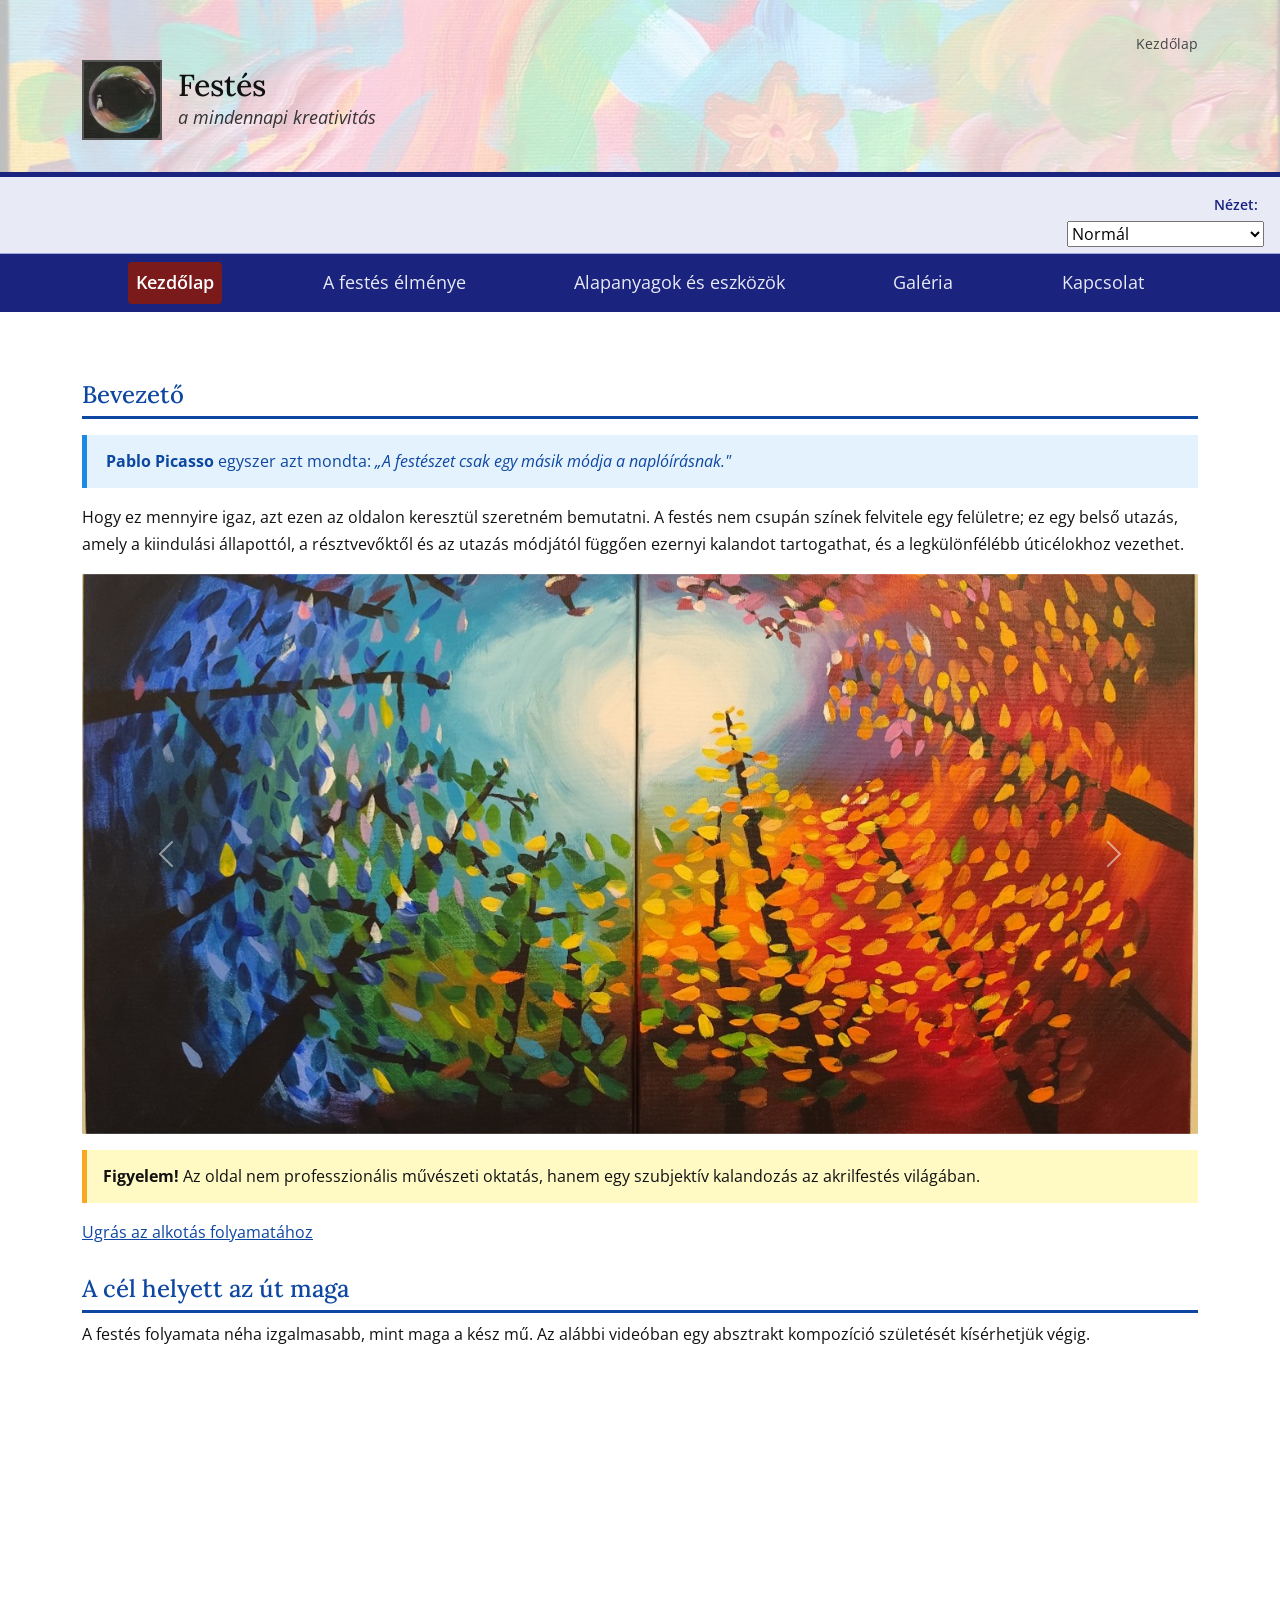
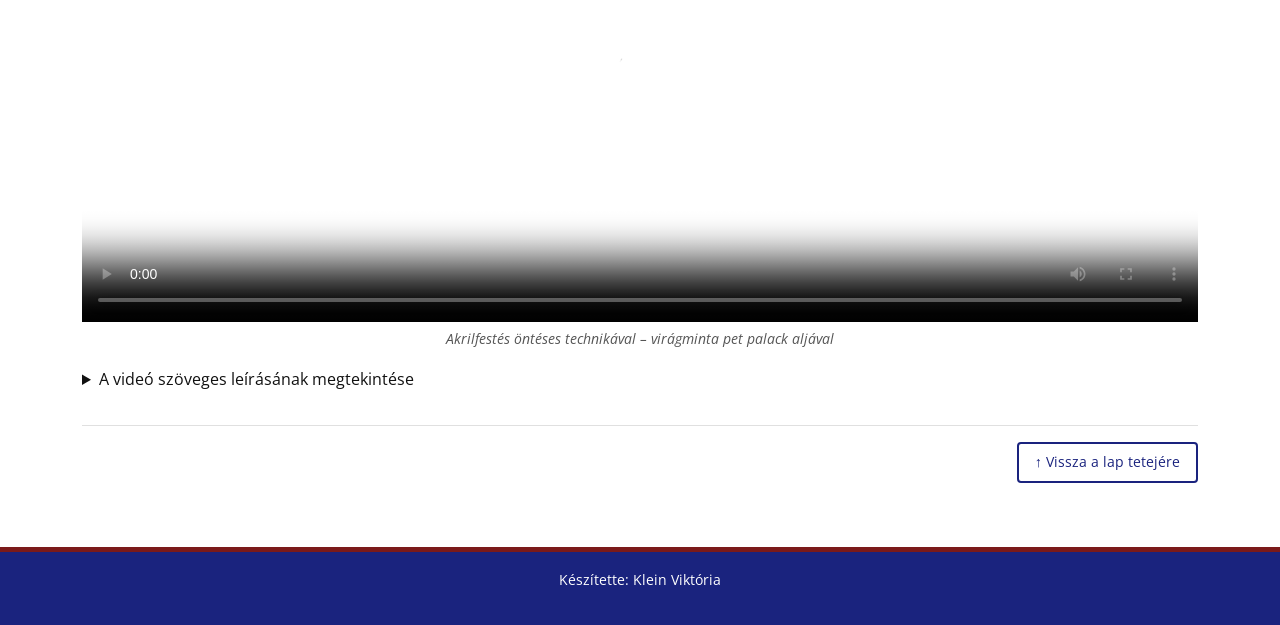
==== index.html @ 18baf277 "Add files via upload" ====
<!DOCTYPE html>
<html lang="hu">
<head>
    <meta charset="utf-8">
    <meta name="viewport" content="width=device-width, initial-scale=1">
    <title>Kezdőlap – Festés, a mindennapi kreativitás</title>
    <link rel="stylesheet" href="https://cdn.jsdelivr.net/npm/bootstrap@5.3.3/dist/css/bootstrap.min.css">
    <link rel="stylesheet" href="css/alap.css">
</head>
<body id="lap-teteje">

<a class="skip-link" href="#tartalom">Ugrás a tartalomra</a>

<header>
    <div class="container-lg">
        <p class="oldalnev">Kezdőlap</p>
        <div class="d-flex align-items-center">
            <a href="index.html">
                <img src="kepek/logo.jpg"
                     alt="Szappanbuborék belsejéből készült fotó: a buborék felszínén tükröződve egy ablak és sötét szoba látható, szivárvány színű fénnyel"
                     class="logo">
            </a>
            <div>
                <h1>Festés</h1>
                <p class="fejlec-alcim">a mindennapi kreativitás</p>
            </div>
        </div>
    </div>
</header>

<div id="styleswitch">
    <label for="styleSwitcher">Nézet:</label>
    <select id="styleSwitcher">
        <option value="normal">Normál</option>
        <option value="kontrasztos">Kontrasztos, nagy betű</option>
    </select>
</div>

<nav class="navbar navbar-expand-md" aria-label="Főmenü">
    <div class="container-lg">
        <button class="navbar-toggler" type="button"
                data-bs-toggle="collapse"
                data-bs-target="#fonavigacio"
                aria-controls="fonavigacio"
                aria-expanded="false"
                aria-label="Navigáció megnyitása">
            <span class="navbar-toggler-icon"></span>
        </button>
        <div class="collapse navbar-collapse" id="fonavigacio">
            <ul class="navbar-nav w-100 justify-content-around">
                <li class="nav-item">
                    <a class="nav-link active" aria-current="page" href="index.html">Kezdőlap</a>
                </li>
                <li class="nav-item">
                    <a class="nav-link" href="folyamat.html">A festés élménye</a>
                </li>
                <li class="nav-item">
                    <a class="nav-link" href="technika.html">Alapanyagok és eszközök</a>
                </li>
                <li class="nav-item">
                    <a class="nav-link" href="galeria.html">Galéria</a>
                </li>
                <li class="nav-item">
                    <a class="nav-link" href="kapcsolat.html">Kapcsolat</a>
                </li>
            </ul>
        </div>
    </div>
</nav>

<main id="tartalom" class="container-lg">

    <section>
        <h2>Bevezető</h2>

        <blockquote>
            <p><b>Pablo Picasso</b> egyszer azt mondta: <i>„A festészet csak egy másik módja a naplóírásnak."</i></p>
        </blockquote>

        <p>Hogy ez mennyire igaz, azt ezen az oldalon keresztül szeretném bemutatni. A festés nem csupán színek felvitele egy felületre; ez egy belső utazás, amely a kiindulási állapottól, a résztvevőktől és az utazás módjától függően ezernyi kalandot tartogathat, és a legkülönfélébb úticélokhoz vezethet.</p>
    </section>

    <section>
        <div id="galeriaCarousel" class="carousel slide" data-bs-ride="true" aria-label="Festményeim galériájából">
            <div class="carousel-inner">
                <div class="carousel-item active">
                    <img src="kepek/szines-fa-nagy.jpg" class="d-block w-100 kep-teteje"
                         alt="Két egymás mellé helyezett vászon: a bal oldali kék-zöld háttéren sötét ágú fát ábrázol kék, zöld, sárga levelekkel; a jobb oldali narancssárga-piros háttéren ugyanolyan fát mutat meleg őszi lombbal.">
                </div>
                <div class="carousel-item">
                    <img src="kepek/eszaki-feny-nagy.jpg" class="d-block w-100"
                         alt="Sötét éjszakai tájkép: az előtérben csillogó folyó, a horizonton fenyőfák sziluettjei, felettük élénk sarki fény csíkok zöld, sárga, kék, lila és piros árnyalatokban.">
                </div>
                <div class="carousel-item">
                    <img src="kepek/cseresznyefa-nagy.jpg" class="d-block w-100 kep-teteje"
                         alt="Akrilfestmény: tekervényes fekete törzsű cseresznyefa fekete sziklán, koronájában rózsaszín és lila virágfoltok, körülötte fehér felhők narancs-sárga naplementés égbolton.">
                </div>
                <div class="carousel-item">
                    <img src="kepek/tavaszi-nagy.jpg" class="d-block w-100"
                         alt="Teljes felületet lefedő absztrakt akrilfestmény: kék, zöld, rózsaszín, narancssárga négyszögletes ecsetvonások, köztük átlós ívelt csíkok és apró virágszerű részletek.">
                </div>
                <div class="carousel-item">
                    <img src="kepek/tengeren-nagy.jpg" class="d-block w-100 kep-alja"
                         alt="Felülnézeti festmény: kék tónusú tenger fehér, zöld és türkiz vízfoltokkal; a bal-közép részen kis csónak lebeg, mellette sötétkék festékfolt.">
                </div>
                <div class="carousel-item">
                    <img src="kepek/taska-nagy.jpg" class="d-block w-100 kep-alja"
                         alt="Natúrszínű vászontáska: sötétkék csillagos égbolton kulcslyuk alakú nyílás, amelyen át naplementés égbolt és zöld rét látszik, a réten egy nő sziluettjével.">
                </div>
                <div class="carousel-item">
                    <img src="kepek/polo-nagy.jpg" class="d-block w-100 kep-teteje"
                         alt="Fehér rövid ujjú póló spirálmintás batikolással: középen sárga mag körül zöld, türkiz, kék, piros és narancssárga gyűrűk váltakoznak.">
                </div>
                <div class="carousel-item">
                    <img src="kepek/seprü-nagy.jpg" class="d-block w-100 kep-teteje"
                         alt="Fa seprűnyél szivárványszínekre festve: alulról felfelé piros, narancs, sárga, zöld, kék, lila, majd ismét piros következik.">
                </div>
                <div class="carousel-item">
                    <img src="kepek/hutorajz-nagy.jpg" class="d-block w-100"
                         alt="Nagy fehér papíron spontán, gyermekkel közösen készített absztrakt mű: tintahalszerű formák, kék és lila körök, narancssárga hullámvonalak, piros virágok, sárga csigavonalak.">
                </div>
            </div>
            <button class="carousel-control-prev" type="button"
                    data-bs-target="#galeriaCarousel" data-bs-slide="prev">
                <span class="carousel-control-prev-icon" aria-hidden="true"></span>
                <span class="visually-hidden">Előző</span>
            </button>
            <button class="carousel-control-next" type="button"
                    data-bs-target="#galeriaCarousel" data-bs-slide="next">
                <span class="carousel-control-next-icon" aria-hidden="true"></span>
                <span class="visually-hidden">Következő</span>
            </button>
        </div>
    </section>

    <section>
        <p class="figyelem"><strong>Figyelem!</strong> Az oldal nem professzionális művészeti oktatás, hanem egy szubjektív kalandozás az akrilfestés világában.</p>
        <p><a href="folyamat.html">Ugrás az alkotás folyamatához</a></p>
    </section>

    <section>
        <h2>A cél helyett az út maga</h2>
        <p>A festés folyamata néha izgalmasabb, mint maga a kész mű. Az alábbi videóban egy absztrakt kompozíció születését kísérhetjük végig.</p>

        <figure>
            <video controls
                   src="media/sergo-pouringacrylic.mp4"
                   poster="kepek/video-poszter.jpg"
                   aria-describedby="video-leiras">
                Az Ön böngészője nem támogatja a videó lejátszást.
            </video>
            <figcaption>Akrilfestés öntéses technikával – virágminta pet palack aljával</figcaption>
        </figure>

        <p class="nyomtatas">A nyomtatási nézetből a videót eltávolítottuk.</p>

        <details id="video-leiras">
            <summary>A videó szöveges leírásának megtekintése</summary>
            <p>A videó rögzített kameraállásban mutat egy készülő festményt. A vászon fényes fekete alapozású, közepén egy pet palack levágott alja van a vászonra fordítva. A videó indulásakor már több réteg narancssárga, citromsárga, kék, lila és fehér festék folyt le a pet palack aljának barázdáiban, ezzel kirajzolva egy öt szirmú virágot. A videó során egy kezet láthatunk, ahogy átlátszó műanyag poharakból sorra egymás után önti a színes festékeket a pet palack aljának közepére. A festékek szétfolynak 5 irányba, tovább növelve a virágot.</p>
        </details>
    </section>

    <div class="vissza-teteje-doboz">
        <a href="#lap-teteje" class="vissza-tetejere">↑ Vissza a lap tetejére</a>
    </div>

</main>

<footer>
    <div class="container-lg">
        <address>
            <p>Készítette: Klein Viktória</p>
        </address>
    </div>
</footer>

<script src="https://cdn.jsdelivr.net/npm/bootstrap@5.3.3/dist/js/bootstrap.bundle.min.js"></script>
<script>
    var styleSwitcher = document.getElementById('styleSwitcher');
    styleSwitcher.addEventListener('change', function () {
        document.body.className = this.value === 'kontrasztos' ? 'kontrasztos' : '';
    });
</script>

</body>
</html>
---- css/alap.css ----
@import url("nyomtatas.css") print;
@import url('https://fonts.googleapis.com/css2?family=Lora:ital,wght@0,400;0,700;1,400&family=Open+Sans:wght@400;600&display=swap');

/* =============================================
   Alap beállítások
   ============================================= */
body {
    font-family: 'Open Sans', Arial, sans-serif;
    font-size: 1rem;
    line-height: 1.7;
    color: #111;
    background-color: #fff;
}

/* =============================================
   Tipográfia
   ============================================= */
h1, h2, h3, h4 {
    font-family: 'Lora', Georgia, serif;
}

h1 {
    font-size: 2rem;
    color: #111;
}

h2 {
    font-size: 1.5rem;
    color: #0d47a1;
    border-bottom: 3px solid #0d47a1;
    padding-bottom: 0.25em;
    margin-top: 1.2em;
}

h3 {
    font-size: 1.15rem;
    color: #7b1a1a;
}

/* =============================================
   Linkek
   ============================================= */
a {
    color: #0d47a1;
    text-decoration: underline;
}

a:visited {
    color: #4a148c;
    text-decoration: underline;
}

a:hover,
a:focus {
    color: #7b1a1a;
    text-decoration: underline;
}

/* =============================================
   Fejléc – háttérkép + overlay
   ============================================= */
header {
    background-image: linear-gradient(rgba(255,255,255,0.72), rgba(255,255,255,0.72)),
                      url('../kepek/tavaszi-nagy.jpg');
    background-size: cover;
    background-position: center;
    border-bottom: 5px solid #1a237e;
    padding: 2rem 0;
}

header h1 {
    color: #111;
    font-size: 1.9rem;
    margin: 0;
}

.fejlec-alcim {
    color: #333;
    font-size: 1.1rem;
    margin: 0;
    font-style: italic;
}

header img.logo {
    width: 80px;
    height: 80px;
    object-fit: cover;
    border: 2px solid #555;
    margin-right: 1rem;
    flex-shrink: 0;
}

.oldalnev {
    font-size: 0.85rem;
    color: #444;
    text-align: right;
    margin-bottom: 0.3rem;
}

/* =============================================
   Navigáció – széthúzott, nagyobb betű
   ============================================= */
.navbar {
    background-color: #1a237e !important;
}

.navbar-brand {
    color: #fff !important;
    font-family: 'Lora', serif;
    font-size: 1rem;
    text-decoration: none;
}

.navbar-nav {
    width: 100%;
    justify-content: space-around;
}

.navbar-nav .nav-link {
    color: #e8eaf6 !important;
    text-decoration: none;
    padding: 0.4rem 0.9rem;
    font-size: 1.1rem;
}

.navbar-nav .nav-link:hover,
.navbar-nav .nav-link:focus {
    color: #fff !important;
    background-color: #283593;
    border-radius: 4px;
}

.navbar-nav .nav-link.active {
    color: #fff !important;
    background-color: #7b1a1a;
    border-radius: 4px;
    font-weight: 600;
}

.navbar-toggler {
    border-color: #9fa8da !important;
}

.navbar-toggler-icon {
    background-image: url("data:image/svg+xml,%3csvg xmlns='http://www.w3.org/2000/svg' viewBox='0 0 30 30'%3e%3cpath stroke='rgba(255,255,255,0.9)' stroke-linecap='round' stroke-miterlimit='10' stroke-width='2' d='M4 7h22M4 15h22M4 23h22'/%3e%3c/svg%3e") !important;
}

/* =============================================
   Ugrás a tartalomra (akadálymentesség)
   ============================================= */
.skip-link {
    position: absolute;
    top: -9999px;
    left: 0;
    background: #1a237e;
    color: white;
    padding: 0.5em 1em;
    z-index: 9999;
    text-decoration: none;
}

.skip-link:focus {
    top: 0;
}

/* =============================================
   Fő tartalom
   ============================================= */
main {
    background-color: #fff;
    padding: 1.5rem;
    margin-top: 0.5rem;
    margin-bottom: 1rem;
}

/* =============================================
   Idézet (blockquote)
   ============================================= */
blockquote {
    border-left: 5px solid #1e88e5;
    background-color: #e3f2fd;
    padding: 0.8rem 1.2rem;
    margin: 1rem 0;
}

blockquote p {
    font-style: normal;
    color: #0d47a1;
    margin: 0;
}

blockquote footer {
    background-color: transparent;
    color: #555;
    font-size: 0.9rem;
    padding: 0;
    margin-top: 0.3rem;
    text-align: left;
    border: none;
}

/* =============================================
   Carousel
   ============================================= */
.carousel-item img {
    object-fit: cover;
    object-position: center;
    height: 560px;
    width: 100%;
}

@media screen and (max-width: 767px) {
    .carousel-item img {
        height: 280px;
    }
}

/* Képenkénti pozíciók */
.kep-teteje {
    object-position: center top;
}

.kep-alja {
    object-position: center bottom;
}

/* =============================================
   Videó
   ============================================= */
video {
    max-width: 100%;
    width: 100%;
    height: auto;
    display: block;
}

/* =============================================
   Figyelem doboz
   ============================================= */
.figyelem {
    background-color: #fff9c4;
    border-left: 5px solid #f9a825;
    padding: 0.8rem 1rem;
    margin: 1rem 0;
}

/* =============================================
   Képek és figure
   ============================================= */
figure {
    margin: 1rem 0;
}

figcaption {
    font-size: 0.85rem;
    color: #555;
    font-style: italic;
    text-align: center;
    margin-top: 0.3rem;
}

img {
    max-width: 100%;
    height: auto;
}

/* =============================================
   Aside (kiegészítő doboz)
   ============================================= */
aside.info-box {
    background-color: #e8f5e9;
    border-left: 5px solid #43a047;
    padding: 1rem 1.2rem;
    margin: 1rem 0;
    border-radius: 4px;
}

aside.info-box h2,
aside.info-box h3 {
    color: #2e7d32;
    border-color: #43a047;
}

/* =============================================
   Bootstrap kártyák – folyamat.html
   ============================================= */
.card {
    border-top: 4px solid #1e88e5;
    height: 100%;
}

.card-img-top {
    height: 200px;
    object-fit: cover;
}

.card-title {
    color: #0d47a1;
    font-family: 'Lora', serif;
    font-weight: 700;
}

/* Gombok – zöld körvonal, Bootstrap 5 CSS változókkal */
.btn-primary {
    --bs-btn-color: #1b5e20;
    --bs-btn-bg: #fff;
    --bs-btn-border-color: #1b5e20;
    --bs-btn-hover-color: #fff;
    --bs-btn-hover-bg: #1b5e20;
    --bs-btn-hover-border-color: #1b5e20;
    --bs-btn-active-color: #fff;
    --bs-btn-active-bg: #145214;
    --bs-btn-active-border-color: #145214;
}

/* =============================================
   Vissza a lap tetejére gomb
   ============================================= */
.vissza-teteje-doboz {
    text-align: right;
    margin-top: 2rem;
    padding-top: 1rem;
    border-top: 1px solid #e0e0e0;
}

.vissza-tetejere {
    display: inline-block;
    padding: 0.4rem 1rem;
    background-color: #fff;
    border: 2px solid #1a237e;
    border-radius: 4px;
    color: #1a237e;
    text-decoration: none;
    font-size: 0.9rem;
}

.vissza-tetejere:hover,
.vissza-tetejere:focus {
    background-color: #e8eaf6;
    color: #1a237e;
    text-decoration: none;
}

.vissza-tetejere:visited {
    color: #1a237e;
}

/* =============================================
   Galéria – CSS Grid
   ============================================= */
.galeria-grid {
    display: grid;
    grid-template-columns: repeat(3, 1fr);
    gap: 1.5rem;
    margin-top: 1rem;
}

@media screen and (max-width: 767px) {
    .galeria-grid {
        grid-template-columns: 1fr;
    }
}

@media screen and (min-width: 768px) and (max-width: 991px) {
    .galeria-grid {
        grid-template-columns: repeat(2, 1fr);
    }
}

.galeria-grid figure {
    margin: 0;
    border: 1px solid #e0e0e0;
    border-radius: 4px;
    overflow: hidden;
    background-color: #fafafa;
}

.galeria-grid figure img {
    width: 100%;
    height: 200px;
    object-fit: cover;
    display: block;
}

.galeria-grid figcaption {
    padding: 0.5rem;
    font-size: 0.82rem;
}

/* =============================================
   Technika oldal – Festék/Ecset elválasztó
   ============================================= */
.elvalaszto-sor {
    border-right: 2px solid #1e88e5;
}

@media screen and (max-width: 767px) {
    .elvalaszto-sor {
        border-right: none;
        border-bottom: 2px solid #1e88e5;
        margin-bottom: 1rem;
        padding-bottom: 1rem;
    }
}

/* =============================================
   Táblázat – Bootstrap 5 CSS változókkal
   ============================================= */
table.table thead tr {
    --bs-table-bg: #1a237e;
    --bs-table-color: #fff;
    --bs-table-border-color: #283593;
    background-color: #1a237e;
    color: #fff;
}

table.table thead th {
    color: #fff;
    background-color: #1a237e;
}

table.table tbody tr:nth-child(odd) td,
table.table tbody tr:nth-child(odd) th {
    background-color: #e8eaf6;
}

table.table tbody tr:nth-child(even) td,
table.table tbody tr:nth-child(even) th {
    background-color: #fff;
}

/* =============================================
   Stílusváltó
   ============================================= */
#styleswitch {
    text-align: right;
    padding: 0.3rem 1rem;
    background-color: #e8eaf6;
    border-bottom: 1px solid #9fa8da;
}

#styleswitch label {
    color: #1a237e;
    font-size: 0.9rem;
    margin-right: 0.4rem;
}

/* =============================================
   KONTRASZTOS NÉZET – fehér alapon fekete
   ============================================= */
body.kontrasztos {
    background-color: #fff;
    color: #000;
    font-size: 1.2rem;
}

body.kontrasztos main,
body.kontrasztos header,
body.kontrasztos #styleswitch,
body.kontrasztos fieldset,
body.kontrasztos .card,
body.kontrasztos .card-body,
body.kontrasztos blockquote,
body.kontrasztos .figyelem,
body.kontrasztos aside.info-box,
body.kontrasztos details,
body.kontrasztos .galeria-grid figure,
body.kontrasztos p,
body.kontrasztos li,
body.kontrasztos label,
body.kontrasztos legend,
body.kontrasztos input,
body.kontrasztos textarea,
body.kontrasztos select {
    background-color: #fff !important;
    background-image: none !important;
    color: #000 !important;
    border-color: #000 !important;
}

body.kontrasztos h1,
body.kontrasztos h2,
body.kontrasztos h3,
body.kontrasztos h4 {
    color: #000 !important;
    border-color: #000 !important;
    text-transform: uppercase;
    font-size: 1.4rem !important;
}

body.kontrasztos a,
body.kontrasztos a:visited {
    color: #000 !important;
    text-decoration: underline !important;
}

/* Navbar kontrasztos */
body.kontrasztos .navbar {
    background-color: #fff !important;
    border-bottom: 2px solid #000;
}

body.kontrasztos .navbar-brand {
    color: #000 !important;
    font-size: 1.2rem !important;
}

body.kontrasztos .navbar-nav .nav-link,
body.kontrasztos .navbar-nav .nav-link.active {
    color: #000 !important;
    background-color: #fff !important;
    font-size: 1.2rem !important;
}

body.kontrasztos .navbar-toggler {
    border-color: #000 !important;
}

body.kontrasztos .navbar-toggler-icon {
    background-image: url("data:image/svg+xml,%3csvg xmlns='http://www.w3.org/2000/svg' viewBox='0 0 30 30'%3e%3cpath stroke='rgba(0,0,0,1)' stroke-linecap='round' stroke-miterlimit='10' stroke-width='2' d='M4 7h22M4 15h22M4 23h22'/%3e%3c/svg%3e") !important;
}

/* Elválasztóvonal kontrasztos */
body.kontrasztos .elvalaszto-sor {
    border-right-color: #000 !important;
    border-bottom-color: #000 !important;
}

/* Gombok kontrasztos */
body.kontrasztos .btn-primary {
    --bs-btn-bg: #fff;
    --bs-btn-color: #000;
    --bs-btn-border-color: #000;
    --bs-btn-hover-bg: #eee;
    --bs-btn-hover-color: #000;
    --bs-btn-hover-border-color: #000;
    background-color: #fff !important;
    color: #000 !important;
    border: 2px solid #000 !important;
}

/* Táblázat kontrasztos */
body.kontrasztos table.table thead tr {
    --bs-table-bg: #fff;
    --bs-table-color: #000;
    background-color: #fff !important;
    color: #000 !important;
    border-bottom: 2px solid #000;
}

body.kontrasztos table.table thead th {
    background-color: #fff !important;
    color: #000 !important;
}

body.kontrasztos table.table tbody tr:nth-child(odd) td,
body.kontrasztos table.table tbody tr:nth-child(odd) th,
body.kontrasztos table.table tbody tr:nth-child(even) td,
body.kontrasztos table.table tbody tr:nth-child(even) th {
    background-color: #fff !important;
    color: #000 !important;
}

/* Vissza gomb kontrasztos */
body.kontrasztos .vissza-tetejere,
body.kontrasztos .vissza-tetejere:visited {
    background-color: #fff !important;
    color: #000 !important;
    border-color: #000 !important;
}

body.kontrasztos input[type="submit"],
body.kontrasztos input[type="reset"] {
    background-color: #fff !important;
    color: #000 !important;
    border: 2px solid #000 !important;
}

/* =============================================
   Lábléc
   ============================================= */
footer {
    background-color: #1a237e;
    color: #fff;
    padding: 1rem 0;
    margin-top: 2rem;
    text-align: center;
    font-size: 0.9rem;
    border-top: 5px solid #7b1a1a;
}

footer a {
    color: #90caf9;
    text-decoration: underline;
}

footer a:visited {
    color: #ce93d8;
}

footer address {
    margin: 0;
    font-style: normal;
}

body.kontrasztos footer {
    background-color: #fff !important;
    color: #000 !important;
    border-top: 2px solid #000 !important;
}

body.kontrasztos footer a,
body.kontrasztos footer a:visited {
    color: #000 !important;
}

/* =============================================
   Űrlap – kapcsolat.html
   ============================================= */
fieldset {
    border: 2px solid #1a237e;
    padding: 1.2rem;
    margin-bottom: 1.2rem;
    border-radius: 4px;
}

legend {
    color: #1a237e;
    font-family: 'Lora', serif;
    font-size: 1.1em;
    font-weight: bold;
    padding: 0 0.5rem;
}

label {
    display: block;
    margin-top: 0.7rem;
    margin-bottom: 0.2rem;
    font-weight: 600;
    font-size: 0.95rem;
}

input[type="text"],
input[type="email"],
textarea {
    padding: 0.4rem 0.6rem;
    border: 1px solid #9fa8da;
    border-radius: 3px;
    font-size: 1rem;
    font-family: 'Open Sans', Arial, sans-serif;
    background-color: #fff;
    color: #111;
}

textarea {
    resize: vertical;
    width: 100%;
}

.radio-group label,
.checkbox-group label {
    display: inline;
    font-weight: normal;
    margin-left: 0.3rem;
}

.radio-group div,
.checkbox-group div {
    margin-bottom: 0.4rem;
}

input[type="submit"] {
    padding: 0.5rem 1.5rem;
    border: none;
    border-radius: 4px;
    cursor: pointer;
    font-size: 1rem;
    background-color: #1a237e;
    color: #fff;
}

input[type="submit"]:hover {
    background-color: #283593;
}

input[type="reset"] {
    padding: 0.5rem 1.5rem;
    border: 2px solid #1a237e;
    border-radius: 4px;
    cursor: pointer;
    font-size: 1rem;
    background-color: #fff;
    color: #1a237e;
}

input[type="reset"]:hover {
    background-color: #e8eaf6;
}

/* =============================================
   Reszponzív
   ============================================= */
@media screen and (min-width: 768px) {
    main {
        padding: 2rem;
    }
}

@media screen and (min-width: 992px) {
    h1 {
        font-size: 2.2rem;
    }
}

/* =============================================
   Nyomtatáskor elrejtett
   ============================================= */
.nyomtatas {
    display: none;
}

/* =============================================
   Látogatott linkek – main-en belül, magasabb specificitás
   ============================================= */
main a:visited {
    color: #4a148c;
    text-decoration: underline;
}

main a:visited:hover {
    color: #7b1a1a;
}

/* =============================================
   Mobilnézet – űrlap javítások
   ============================================= */
input[type="text"],
input[type="email"] {
    width: 100%;
    max-width: 100%;
    box-sizing: border-box;
}

@media screen and (max-width: 767px) {
    .d-flex.justify-content-between {
        flex-direction: column;
        gap: 0.5rem;
    }

    .d-flex.justify-content-between input[type="submit"],
    .d-flex.justify-content-between input[type="reset"] {
        width: 100%;
    }
}

/* =============================================
   Pólófestés alcímek (h4) – kisebb méret a kártyákban
   ============================================= */
.card-body h4 {
    font-size: 0.95rem;
    color: #555;
    font-weight: 600;
    font-family: 'Open Sans', Arial, sans-serif;
    margin-top: 0.8rem;
    margin-bottom: 0.2rem;
}
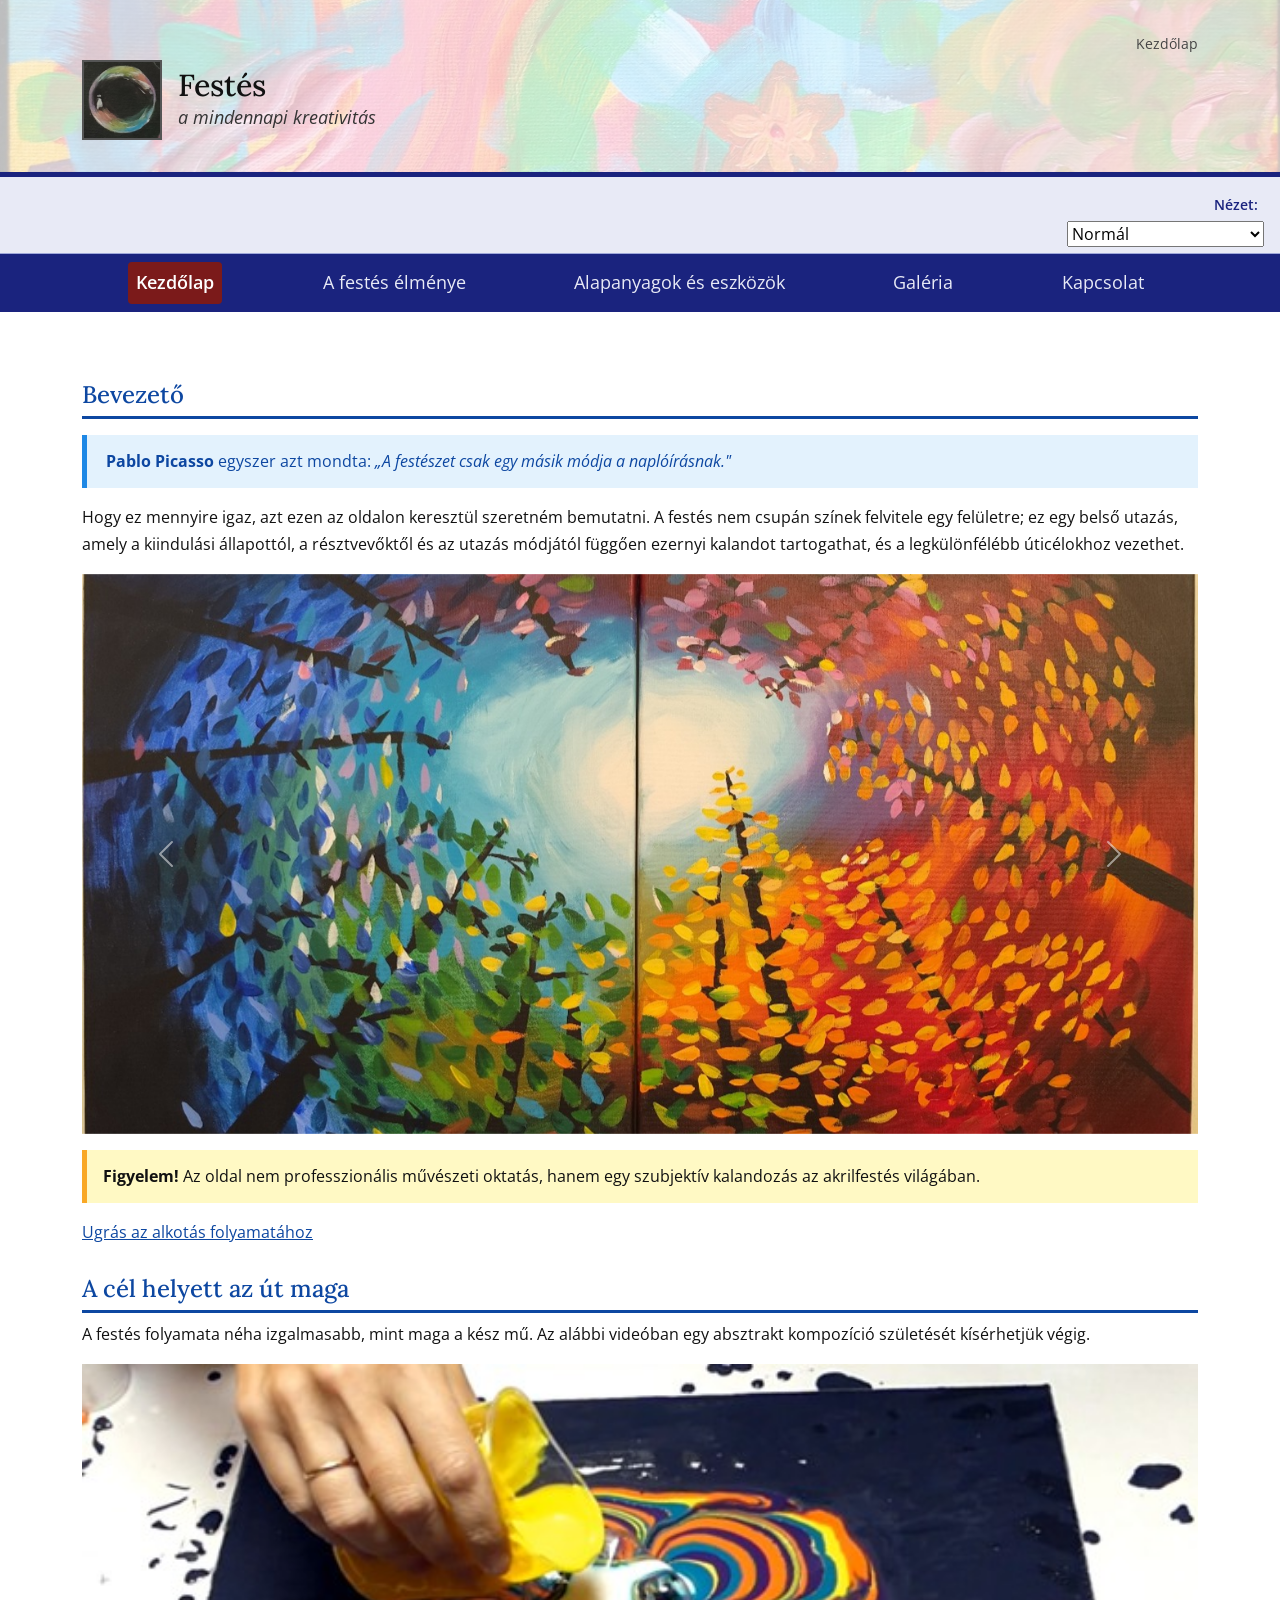
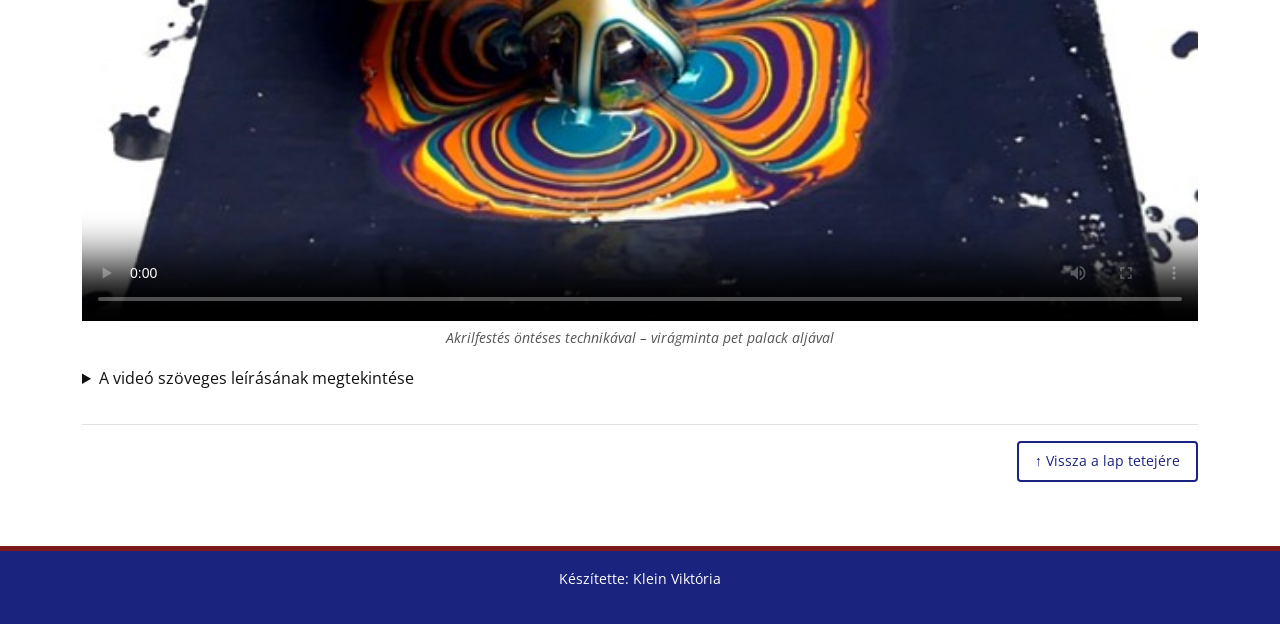
==== commit 18befd54: "Update index.html" ====
--- a/index.html
+++ b/index.html
@@ -17,7 +17,7 @@
         <div class="d-flex align-items-center">
             <a href="index.html">
                 <img src="kepek/logo.jpg"
-                     alt="Szappanbuborék belsejéből készült fotó: a buborék felszínén tükröződve egy ablak és sötét szoba látható, szivárvány színű fénnyel"
+                     alt="Szappanbuborék festmény: Fekete alapon körminta szivárvány színű fénnyel és fehér megcsillanásokkal."
                      class="logo">
             </a>
             <div>
@@ -85,23 +85,23 @@
             <div class="carousel-inner">
                 <div class="carousel-item active">
                     <img src="kepek/szines-fa-nagy.jpg" class="d-block w-100 kep-teteje"
-                         alt="Két egymás mellé helyezett vászon: a bal oldali kék-zöld háttéren sötét ágú fát ábrázol kék, zöld, sárga levelekkel; a jobb oldali narancssárga-piros háttéren ugyanolyan fát mutat meleg őszi lombbal.">
+                         alt="Két egymás mellé helyezett vászon egy közös képet ad ki: színes erdei jelenet alulnézetből, középpontban a nap, körbevéve fák sötét sziluettjével. A háttér és a levelek szivárvány színűek, a bal oldali festményen kék, lila, zöld színekben, a jobb oldali festményen sárga, narancs, vörös színekben.">
                 </div>
                 <div class="carousel-item">
                     <img src="kepek/eszaki-feny-nagy.jpg" class="d-block w-100"
-                         alt="Sötét éjszakai tájkép: az előtérben csillogó folyó, a horizonton fenyőfák sziluettjei, felettük élénk sarki fény csíkok zöld, sárga, kék, lila és piros árnyalatokban.">
+                         alt="Sötét éjszakai tájkép északi fénnyel: az előtérben fekete dombok között csillogó folyó tükrözi a színes fényeket és a fehér csillagokat, a horizonton fenyőfák fekete sziluettjei sorakoznak, mögöttük élénk sarki fény csíkok vannak zöld, sárga, kék, lila és piros árnyalatokban. Az égbolt fekete, tele fehér csillagokkal.">
                 </div>
                 <div class="carousel-item">
                     <img src="kepek/cseresznyefa-nagy.jpg" class="d-block w-100 kep-teteje"
-                         alt="Akrilfestmény: tekervényes fekete törzsű cseresznyefa fekete sziklán, koronájában rózsaszín és lila virágfoltok, körülötte fehér felhők narancs-sárga naplementés égbolton.">
+                         alt="Akrilfestmény: Fekete sziklaszirten álló tekervényes, fekete törzsű cseresznyefa, koronájában rózsaszín és lila virágfoltok. A háttér narancssárga - lila naplemente. A sziklaszirt alatt további fekete sziklák között fehér alapú, rózsaszínes, lilás, narancssárgás felhőpamacsok.">
                 </div>
                 <div class="carousel-item">
                     <img src="kepek/tavaszi-nagy.jpg" class="d-block w-100"
-                         alt="Teljes felületet lefedő absztrakt akrilfestmény: kék, zöld, rózsaszín, narancssárga négyszögletes ecsetvonások, köztük átlós ívelt csíkok és apró virágszerű részletek.">
+                         alt="Teljes felületet lefedő absztrakt akrilfestmény üde, élénk, meleg árnyalatú színekkel: kék-fehér, zöld, bordó-fehér, türkiz ecsetvonások citromsárga alapon a bal felső sarokban, a bal alsó sarokból a jobb felső sarokba átlósan rózsaszín, sárga, piros és zöld hullámzó vonalak apró virágokkal, a kép jobb felén pedig folytatódnak a négyzet alakú ecsetvonások, de a jobb szélen középen ívelt ecsetvonások is bekapcsolódnak narancssárga és rózsaszín színben. A bal alsó sarokban apró texturált pöttyök kerültek a festett képre különböző színekben.">
                 </div>
                 <div class="carousel-item">
                     <img src="kepek/tengeren-nagy.jpg" class="d-block w-100 kep-alja"
-                         alt="Felülnézeti festmény: kék tónusú tenger fehér, zöld és türkiz vízfoltokkal; a bal-közép részen kis csónak lebeg, mellette sötétkék festékfolt.">
+                         alt="Felülnézeti festmény: kék tónusú tenger, ami a bal alsó saroktól a jobb felső sarokig egyre sötétedik, ahogy a víz mélyül. A vízen türkizzöld és fehér korallok és foltok látszanak át; a bal-közép részen kis csónak lebeg egy evezős alakkal, mellette a csónak árnyéka húzódik.">
                 </div>
                 <div class="carousel-item">
                     <img src="kepek/taska-nagy.jpg" class="d-block w-100 kep-alja"
@@ -109,15 +109,15 @@
                 </div>
                 <div class="carousel-item">
                     <img src="kepek/polo-nagy.jpg" class="d-block w-100 kep-teteje"
-                         alt="Fehér rövid ujjú póló spirálmintás batikolással: középen sárga mag körül zöld, türkiz, kék, piros és narancssárga gyűrűk váltakoznak.">
+                         alt="Fehér rövid ujjú póló teljesen befestve spirálmintás batikolással: a póló közepéről indulva kék, zöld, sárga és piros sávok együtt spirálisan tekerednek kifelé, színátmeneteket is képezve.">
                 </div>
                 <div class="carousel-item">
                     <img src="kepek/seprü-nagy.jpg" class="d-block w-100 kep-teteje"
-                         alt="Fa seprűnyél szivárványszínekre festve: alulról felfelé piros, narancs, sárga, zöld, kék, lila, majd ismét piros következik.">
+                         alt="Fa seprűnyél szivárványszínekre festve, ami a tetejétől a közepéig látható a képen, világos színű fal előtt: a fentről indulva piros, narancs, sárga, zöld, kék, lila következik, majd újra vörös és narancs, különböző árnyalatú sávokkal, a festéken átüt a fa erezete.">
                 </div>
                 <div class="carousel-item">
                     <img src="kepek/hutorajz-nagy.jpg" class="d-block w-100"
-                         alt="Nagy fehér papíron spontán, gyermekkel közösen készített absztrakt mű: tintahalszerű formák, kék és lila körök, narancssárga hullámvonalak, piros virágok, sárga csigavonalak.">
+                         alt="Nagy fehér papíron spontán, gyermekkel közösen készített absztrakt mű: tintahalszerű barna-zöld formák, kék és lila körök, narancssárga hullámvonalak, piros virágok, sárga csigavonalak és zöld növényszerű alakzatok, kiegészítve különböző színű és forműjú ecsetfoltokkal: v alakban, pöttyözve, medúza alakban.">
                 </div>
             </div>
             <button class="carousel-control-prev" type="button"
@@ -145,7 +145,7 @@
         <figure>
             <video controls
                    src="media/sergo-pouringacrylic.mp4"
-                   poster="kepek/video-poszter.jpg"
+                   poster="kepek/video-poster.jpg"
                    aria-describedby="video-leiras">
                 Az Ön böngészője nem támogatja a videó lejátszást.
             </video>
--- a/css/alap.css
+++ b/css/alap.css
@@ -1,9 +1,7 @@
 @import url("nyomtatas.css") print;
 @import url('https://fonts.googleapis.com/css2?family=Lora:ital,wght@0,400;0,700;1,400&family=Open+Sans:wght@400;600&display=swap');
 
-/* =============================================
-   Alap beállítások
-   ============================================= */
+/* Alap beállítások */
 body {
     font-family: 'Open Sans', Arial, sans-serif;
     font-size: 1rem;
@@ -12,9 +10,7 @@
     background-color: #fff;
 }
 
-/* =============================================
-   Tipográfia
-   ============================================= */
+/* Tipográfia */
 h1, h2, h3, h4 {
     font-family: 'Lora', Georgia, serif;
 }
@@ -37,9 +33,7 @@
     color: #7b1a1a;
 }
 
-/* =============================================
-   Linkek
-   ============================================= */
+/* Linkek */
 a {
     color: #0d47a1;
     text-decoration: underline;
@@ -56,9 +50,17 @@
     text-decoration: underline;
 }
 
-/* =============================================
-   Fejléc – háttérkép + overlay
-   ============================================= */
+/* Látogatott linkek a főtartalomban */
+main a:visited {
+    color: #4a148c;
+    text-decoration: underline;
+}
+
+main a:visited:hover {
+    color: #7b1a1a;
+}
+
+/* Fejléc – háttérkép overlay-jel */
 header {
     background-image: linear-gradient(rgba(255,255,255,0.72), rgba(255,255,255,0.72)),
                       url('../kepek/tavaszi-nagy.jpg');
@@ -97,18 +99,9 @@
     margin-bottom: 0.3rem;
 }
 
-/* =============================================
-   Navigáció – széthúzott, nagyobb betű
-   ============================================= */
+/* Navigáció */
 .navbar {
     background-color: #1a237e !important;
-}
-
-.navbar-brand {
-    color: #fff !important;
-    font-family: 'Lora', serif;
-    font-size: 1rem;
-    text-decoration: none;
 }
 
 .navbar-nav {
@@ -141,13 +134,7 @@
     border-color: #9fa8da !important;
 }
 
-.navbar-toggler-icon {
-    background-image: url("data:image/svg+xml,%3csvg xmlns='http://www.w3.org/2000/svg' viewBox='0 0 30 30'%3e%3cpath stroke='rgba(255,255,255,0.9)' stroke-linecap='round' stroke-miterlimit='10' stroke-width='2' d='M4 7h22M4 15h22M4 23h22'/%3e%3c/svg%3e") !important;
-}
-
-/* =============================================
-   Ugrás a tartalomra (akadálymentesség)
-   ============================================= */
+/* Ugrás a tartalomra */
 .skip-link {
     position: absolute;
     top: -9999px;
@@ -163,9 +150,7 @@
     top: 0;
 }
 
-/* =============================================
-   Fő tartalom
-   ============================================= */
+/* Fő tartalom */
 main {
     background-color: #fff;
     padding: 1.5rem;
@@ -173,9 +158,7 @@
     margin-bottom: 1rem;
 }
 
-/* =============================================
-   Idézet (blockquote)
-   ============================================= */
+/* Idézet */
 blockquote {
     border-left: 5px solid #1e88e5;
     background-color: #e3f2fd;
@@ -199,23 +182,14 @@
     border: none;
 }
 
-/* =============================================
-   Carousel
-   ============================================= */
+/* Carousel */
 .carousel-item img {
     object-fit: cover;
-    object-position: center;
     height: 560px;
     width: 100%;
 }
 
-@media screen and (max-width: 767px) {
-    .carousel-item img {
-        height: 280px;
-    }
-}
-
-/* Képenkénti pozíciók */
+/* Képpozíciók */
 .kep-teteje {
     object-position: center top;
 }
@@ -224,9 +198,7 @@
     object-position: center bottom;
 }
 
-/* =============================================
-   Videó
-   ============================================= */
+/* Videó */
 video {
     max-width: 100%;
     width: 100%;
@@ -234,9 +206,7 @@
     display: block;
 }
 
-/* =============================================
-   Figyelem doboz
-   ============================================= */
+/* Figyelemfelhívás */
 .figyelem {
     background-color: #fff9c4;
     border-left: 5px solid #f9a825;
@@ -244,9 +214,7 @@
     margin: 1rem 0;
 }
 
-/* =============================================
-   Képek és figure
-   ============================================= */
+/* Képek és figure */
 figure {
     margin: 1rem 0;
 }
@@ -264,9 +232,7 @@
     height: auto;
 }
 
-/* =============================================
-   Aside (kiegészítő doboz)
-   ============================================= */
+/* Aside */
 aside.info-box {
     background-color: #e8f5e9;
     border-left: 5px solid #43a047;
@@ -281,9 +247,7 @@
     border-color: #43a047;
 }
 
-/* =============================================
-   Bootstrap kártyák – folyamat.html
-   ============================================= */
+/* Bootstrap kártyák */
 .card {
     border-top: 4px solid #1e88e5;
     height: 100%;
@@ -300,22 +264,30 @@
     font-weight: 700;
 }
 
-/* Gombok – zöld körvonal, Bootstrap 5 CSS változókkal */
+.card-body h4 {
+    font-size: 0.95rem;
+    color: #555;
+    font-weight: 600;
+    font-family: 'Open Sans', Arial, sans-serif;
+    margin-top: 0.8rem;
+    margin-bottom: 0.2rem;
+}
+
+/* Gombok */
 .btn-primary {
-    --bs-btn-color: #1b5e20;
-    --bs-btn-bg: #fff;
-    --bs-btn-border-color: #1b5e20;
-    --bs-btn-hover-color: #fff;
-    --bs-btn-hover-bg: #1b5e20;
-    --bs-btn-hover-border-color: #1b5e20;
-    --bs-btn-active-color: #fff;
-    --bs-btn-active-bg: #145214;
-    --bs-btn-active-border-color: #145214;
-}
-
-/* =============================================
-   Vissza a lap tetejére gomb
-   ============================================= */
+    background-color: #fff;
+    color: #1b5e20;
+    border: 2px solid #1b5e20;
+}
+
+.btn-primary:hover,
+.btn-primary:focus {
+    background-color: #1b5e20;
+    color: #fff;
+    border-color: #1b5e20;
+}
+
+/* Vissza a lap tetejére */
 .vissza-teteje-doboz {
     text-align: right;
     margin-top: 2rem;
@@ -334,6 +306,10 @@
     font-size: 0.9rem;
 }
 
+.vissza-tetejere:visited {
+    color: #1a237e;
+}
+
 .vissza-tetejere:hover,
 .vissza-tetejere:focus {
     background-color: #e8eaf6;
@@ -341,13 +317,7 @@
     text-decoration: none;
 }
 
-.vissza-tetejere:visited {
-    color: #1a237e;
-}
-
-/* =============================================
-   Galéria – CSS Grid
-   ============================================= */
+/* Galéria – CSS Grid */
 .galeria-grid {
     display: grid;
     grid-template-columns: repeat(3, 1fr);
@@ -355,18 +325,6 @@
     margin-top: 1rem;
 }
 
-@media screen and (max-width: 767px) {
-    .galeria-grid {
-        grid-template-columns: 1fr;
-    }
-}
-
-@media screen and (min-width: 768px) and (max-width: 991px) {
-    .galeria-grid {
-        grid-template-columns: repeat(2, 1fr);
-    }
-}
-
 .galeria-grid figure {
     margin: 0;
     border: 1px solid #e0e0e0;
@@ -387,33 +345,12 @@
     font-size: 0.82rem;
 }
 
-/* =============================================
-   Technika oldal – Festék/Ecset elválasztó
-   ============================================= */
+/* Technika – elválasztó */
 .elvalaszto-sor {
     border-right: 2px solid #1e88e5;
 }
 
-@media screen and (max-width: 767px) {
-    .elvalaszto-sor {
-        border-right: none;
-        border-bottom: 2px solid #1e88e5;
-        margin-bottom: 1rem;
-        padding-bottom: 1rem;
-    }
-}
-
-/* =============================================
-   Táblázat – Bootstrap 5 CSS változókkal
-   ============================================= */
-table.table thead tr {
-    --bs-table-bg: #1a237e;
-    --bs-table-color: #fff;
-    --bs-table-border-color: #283593;
-    background-color: #1a237e;
-    color: #fff;
-}
-
+/* Táblázat */
 table.table thead th {
     color: #fff;
     background-color: #1a237e;
@@ -429,9 +366,7 @@
     background-color: #fff;
 }
 
-/* =============================================
-   Stílusváltó
-   ============================================= */
+/* Stílusváltó */
 #styleswitch {
     text-align: right;
     padding: 0.3rem 1rem;
@@ -445,9 +380,7 @@
     margin-right: 0.4rem;
 }
 
-/* =============================================
-   KONTRASZTOS NÉZET – fehér alapon fekete
-   ============================================= */
+/* Kontrasztos nézet */
 body.kontrasztos {
     background-color: #fff;
     color: #000;
@@ -494,15 +427,9 @@
     text-decoration: underline !important;
 }
 
-/* Navbar kontrasztos */
 body.kontrasztos .navbar {
     background-color: #fff !important;
     border-bottom: 2px solid #000;
-}
-
-body.kontrasztos .navbar-brand {
-    color: #000 !important;
-    font-size: 1.2rem !important;
 }
 
 body.kontrasztos .navbar-nav .nav-link,
@@ -516,41 +443,25 @@
     border-color: #000 !important;
 }
 
-body.kontrasztos .navbar-toggler-icon {
-    background-image: url("data:image/svg+xml,%3csvg xmlns='http://www.w3.org/2000/svg' viewBox='0 0 30 30'%3e%3cpath stroke='rgba(0,0,0,1)' stroke-linecap='round' stroke-miterlimit='10' stroke-width='2' d='M4 7h22M4 15h22M4 23h22'/%3e%3c/svg%3e") !important;
-}
-
-/* Elválasztóvonal kontrasztos */
 body.kontrasztos .elvalaszto-sor {
     border-right-color: #000 !important;
     border-bottom-color: #000 !important;
 }
 
-/* Gombok kontrasztos */
 body.kontrasztos .btn-primary {
-    --bs-btn-bg: #fff;
-    --bs-btn-color: #000;
-    --bs-btn-border-color: #000;
-    --bs-btn-hover-bg: #eee;
-    --bs-btn-hover-color: #000;
-    --bs-btn-hover-border-color: #000;
     background-color: #fff !important;
     color: #000 !important;
     border: 2px solid #000 !important;
 }
 
-/* Táblázat kontrasztos */
-body.kontrasztos table.table thead tr {
-    --bs-table-bg: #fff;
-    --bs-table-color: #000;
+body.kontrasztos .btn-primary:hover {
+    background-color: #eee !important;
+}
+
+body.kontrasztos table.table thead th {
     background-color: #fff !important;
     color: #000 !important;
     border-bottom: 2px solid #000;
-}
-
-body.kontrasztos table.table thead th {
-    background-color: #fff !important;
-    color: #000 !important;
 }
 
 body.kontrasztos table.table tbody tr:nth-child(odd) td,
@@ -561,7 +472,6 @@
     color: #000 !important;
 }
 
-/* Vissza gomb kontrasztos */
 body.kontrasztos .vissza-tetejere,
 body.kontrasztos .vissza-tetejere:visited {
     background-color: #fff !important;
@@ -576,9 +486,18 @@
     border: 2px solid #000 !important;
 }
 
-/* =============================================
-   Lábléc
-   ============================================= */
+body.kontrasztos footer {
+    background-color: #fff !important;
+    color: #000 !important;
+    border-top: 2px solid #000 !important;
+}
+
+body.kontrasztos footer a,
+body.kontrasztos footer a:visited {
+    color: #000 !important;
+}
+
+/* Lábléc */
 footer {
     background-color: #1a237e;
     color: #fff;
@@ -603,20 +522,7 @@
     font-style: normal;
 }
 
-body.kontrasztos footer {
-    background-color: #fff !important;
-    color: #000 !important;
-    border-top: 2px solid #000 !important;
-}
-
-body.kontrasztos footer a,
-body.kontrasztos footer a:visited {
-    color: #000 !important;
-}
-
-/* =============================================
-   Űrlap – kapcsolat.html
-   ============================================= */
+/* Űrlap */
 fieldset {
     border: 2px solid #1a237e;
     padding: 1.2rem;
@@ -650,11 +556,13 @@
     font-family: 'Open Sans', Arial, sans-serif;
     background-color: #fff;
     color: #111;
+    width: 100%;
+    max-width: 100%;
+    box-sizing: border-box;
 }
 
 textarea {
     resize: vertical;
-    width: 100%;
 }
 
 .radio-group label,
@@ -697,70 +605,55 @@
     background-color: #e8eaf6;
 }
 
-/* =============================================
-   Reszponzív
-   ============================================= */
+/* Nyomtatáskor elrejtett */
+.nyomtatas {
+    display: none;
+}
+
+/* Reszponzivitás */
+@media screen and (max-width: 767px) {
+    .carousel-item img {
+        height: 280px;
+    }
+
+    .galeria-grid {
+        grid-template-columns: 1fr;
+    }
+
+    .elvalaszto-sor {
+        border-right: none;
+        border-bottom: 2px solid #1e88e5;
+        margin-bottom: 1rem;
+        padding-bottom: 1rem;
+    }
+
+    .d-flex.justify-content-between {
+        flex-direction: column;
+        gap: 0.5rem;
+    }
+
+    .d-flex.justify-content-between input[type="submit"],
+    .d-flex.justify-content-between input[type="reset"] {
+        width: 100%;
+    }
+}
+
 @media screen and (min-width: 768px) {
     main {
         padding: 2rem;
     }
+
+    .galeria-grid {
+        grid-template-columns: repeat(2, 1fr);
+    }
 }
 
 @media screen and (min-width: 992px) {
     h1 {
         font-size: 2.2rem;
     }
-}
-
-/* =============================================
-   Nyomtatáskor elrejtett
-   ============================================= */
-.nyomtatas {
-    display: none;
-}
-
-/* =============================================
-   Látogatott linkek – main-en belül, magasabb specificitás
-   ============================================= */
-main a:visited {
-    color: #4a148c;
-    text-decoration: underline;
-}
-
-main a:visited:hover {
-    color: #7b1a1a;
-}
-
-/* =============================================
-   Mobilnézet – űrlap javítások
-   ============================================= */
-input[type="text"],
-input[type="email"] {
-    width: 100%;
-    max-width: 100%;
-    box-sizing: border-box;
-}
-
-@media screen and (max-width: 767px) {
-    .d-flex.justify-content-between {
-        flex-direction: column;
-        gap: 0.5rem;
-    }
-
-    .d-flex.justify-content-between input[type="submit"],
-    .d-flex.justify-content-between input[type="reset"] {
-        width: 100%;
-    }
-}
-
-/* =============================================
-   Pólófestés alcímek (h4) – kisebb méret a kártyákban
-   ============================================= */
-.card-body h4 {
-    font-size: 0.95rem;
-    color: #555;
-    font-weight: 600;
-    font-family: 'Open Sans', Arial, sans-serif;
-    margin-top: 0.8rem;
-    margin-bottom: 0.2rem;
-}
+
+    .galeria-grid {
+        grid-template-columns: repeat(3, 1fr);
+    }
+}
